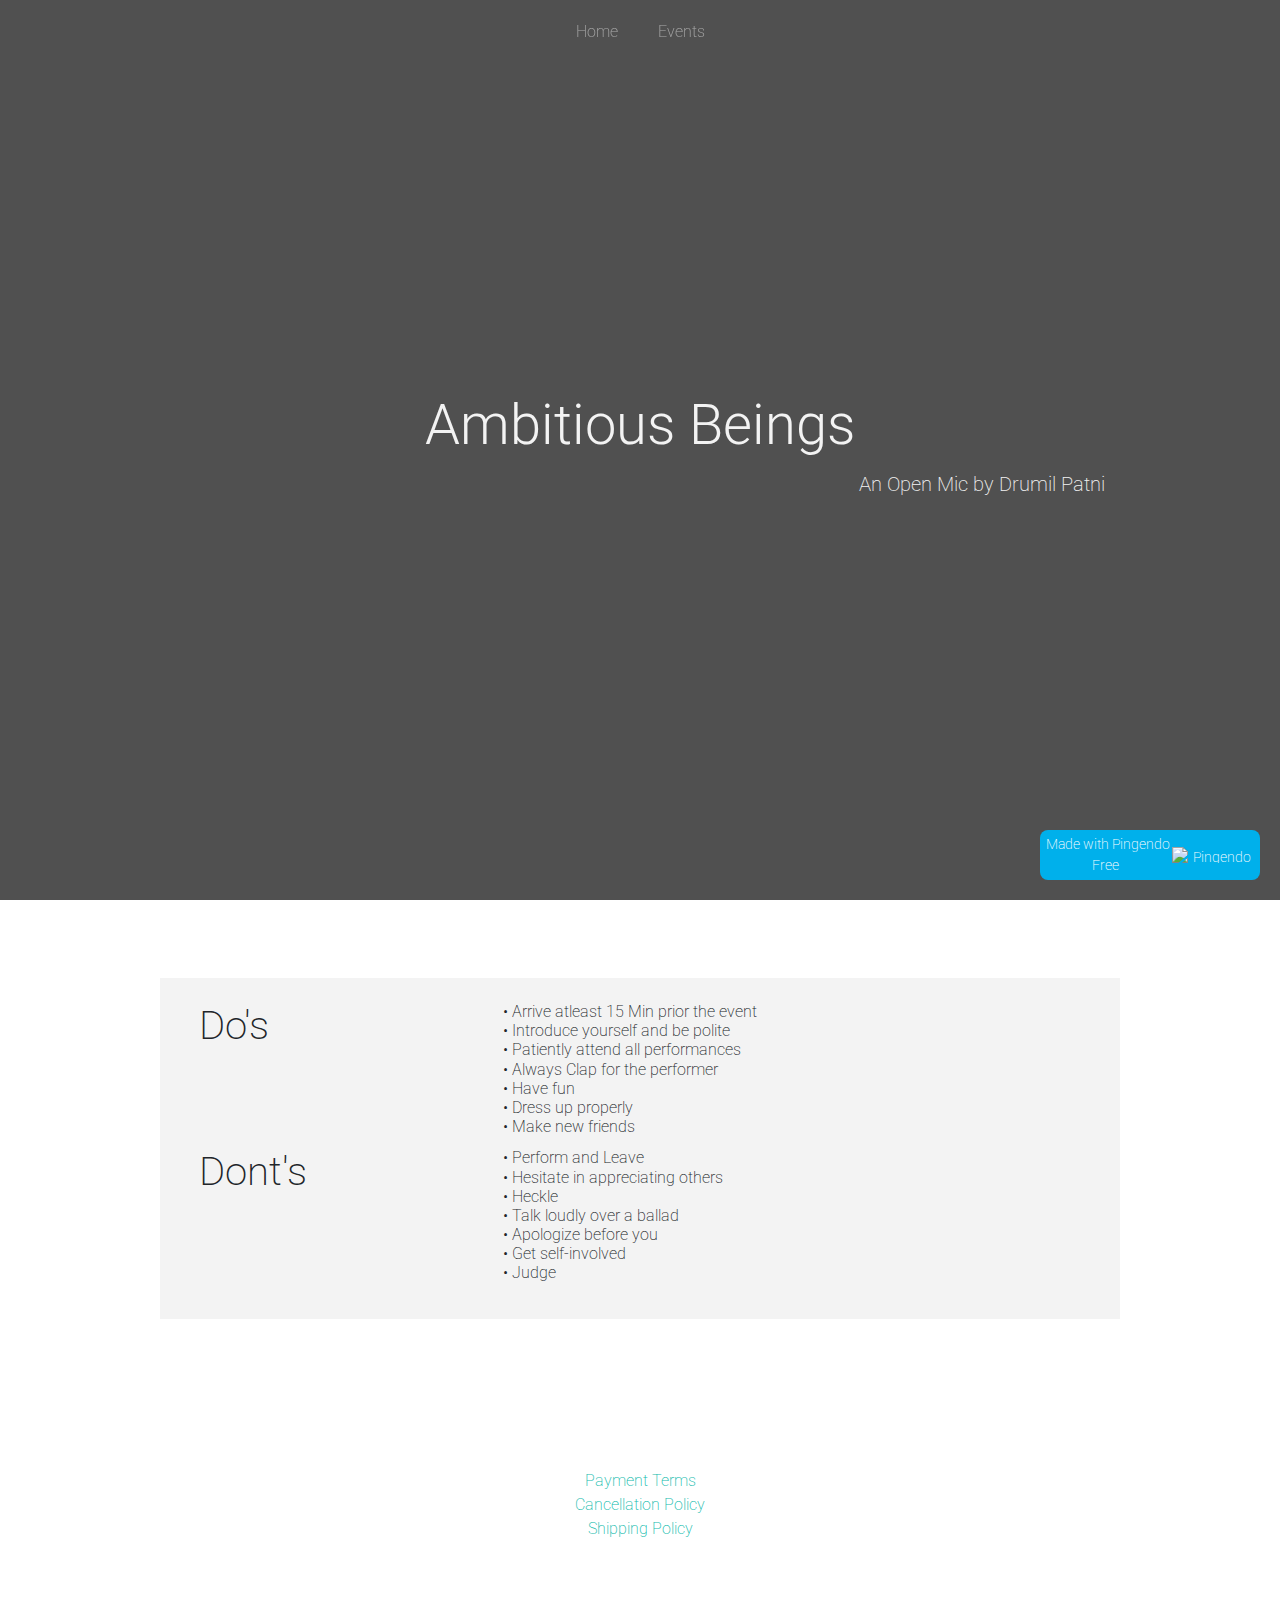
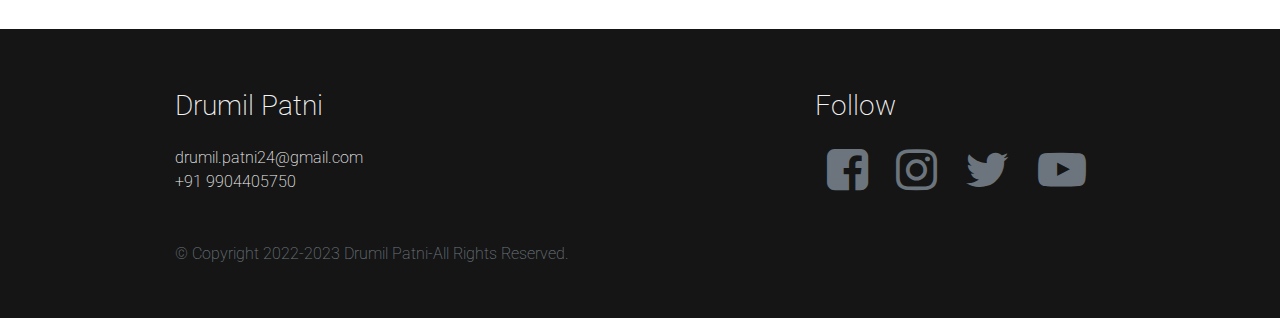
==== Events.html @ 55a1823c "Add files via upload" ====
<!DOCTYPE html>
<html>

<head>
  <meta charset="utf-8">
  <meta name="viewport" content="width=device-width, initial-scale=1">
  <!-- PAGE settings -->
  <link rel="icon">
  <title>Drumil Patni</title>
  <meta name="description" content="Personal Blog">
  <meta name="keywords" content="Flute, Music, Blog, CA">
  <!-- CSS dependencies -->
  <link rel="stylesheet" href="aquamarine.css">
  <link rel="stylesheet" href="https://cdnjs.cloudflare.com/ajax/libs/font-awesome/4.7.0/css/font-awesome.min.css" type="text/css">
  <!-- Script: Make my navbar transparent when the document is scrolled to top -->
  <script src="js/navbar-ontop.js"></script>
  <!-- Script: Animated entrance -->
  <script src="js/animate-in.js"></script>
  <script async="" src="https://pagead2.googlesyndication.com/pagead/js/adsbygoogle.js?client=ca-pub-3592346708125430" crossorigin="anonymous"></script>
</head>

<body class="text-center">
  <!-- Navbar -->
  <nav class="navbar navbar-expand-md fixed-top bg-dark navbar-dark">
    <div class="container">
      <button class="navbar-toggler navbar-toggler-right" type="button" data-toggle="collapse" data-target="#navbar2SupportedContent" aria-controls="navbar2SupportedContent" aria-expanded="false" aria-label="Toggle navigation"> <span class="navbar-toggler-icon"></span> </button>
      <div class="collapse navbar-collapse justify-content-center" id="navbar2SupportedContent">
        <ul class="navbar-nav">
          <li class="nav-item mx-2">
            <a class="nav-link" href="index.html">Home</a>
          </li>
          <li class="nav-item mx-2">
            <a class="nav-link" href="#speaker">Events</a>
          </li>
        </ul>
      </div>
    </div>
  </nav>
  <!-- Cover -->
  <div class="d-flex align-items-center section-dark py-5 cover" style="background-image: url(&quot;Events/Ambitious beings/aba.jpeg&quot;);">
    <div class="container">
      <div class="row">
        <div class="col-md-12">
          <h1 class="display-4">Ambitious Beings</h1>
        </div>
      </div>
      <div class="row">
        <div class="col-md-12">
          <h5 class="text-right">An Open Mic by Drumil Patni</h5>
        </div>
      </div>
    </div>
  </div>
  <!-- Parallax section -->
  <div class="section-parallax py-1" style="background-image: url(&quot;assets/conference/b.jpg&quot;);">
    <div class="container my-5 bg-light p-3">
      <div class="row mx-auto">
        <div class="col-md-12">
          <div class="row">
            <div class="col-md-4" style="">
              <h1 class="text-left">Do's</h1>
            </div>
            <div class="col-md-8" style="">
              <h6 class="text-left" contenteditable="true">• Arrive atleast 15 Min prior the event<br>• Introduce yourself and be polite<br>• Patiently attend all performances<br>• Always Clap for the performer<br>• Have fun<br>• Dress up properly<br>• Make new friends</h6>
            </div>
          </div>
          <div class="row">
            <div class="col-md-4" style="">
              <h1 class="text-left">Dont's</h1>
            </div>
            <div class="col-md-8" style="">
              <h6 class="text-left" contenteditable="true">• Perform and Leave<br>• Hesitate in appreciating others<br>• Heckle<br>• Talk loudly over a ballad<br>• Apologize before you<br>• Get self-involved<br>• Judge</h6>
            </div>
          </div>
        </div>
      </div>
    </div>
  </div>
  <div class="py-5">
    <div class="container">
      <div class="row">
        <div class="col-md-12">
          <p class=""><a href="https://merchant.razorpay.com/policy/LzmEL0eGMOhiob/refund">Payment Terms</a><br><a href="https://merchant.razorpay.com/policy/LzmEL0eGMOhiob/refund">Cancellation Policy</a><br><a href="https://merchant.razorpay.com/policy/LzmEL0eGMOhiob/shipping">Shipping Policy</a></p>
        </div>
      </div>
    </div>
  </div>
  <!-- Speakers -->
  <div class="bg-light py-0" id="speakers">
    <div class="container-fluid">
      <div class="row text-center">
      </div>
      <div class="row">
      </div>
    </div>
  </div>
  <div class="bg-light" id="speakers" style="">
    <div class="container-fluid">
      <div class="row">
      </div>
    </div>
  </div>
  <!-- Schedule -->
  <!-- Sponsor logos -->
  <!-- Call to action -->
  <!-- Footer -->
  <footer class="text-md-left text-center p-4 bg-dark text-light">
    <div class="container">
      <div class="row">
        <div class="my-3 col-lg-4 col-md-4">
          <h3>Drumil Patni</h3>
          <p class="my-3">drumil.patni24@gmail.com<br>+91 9904405750</p>
        </div>
        <div class="col-lg-4"> </div>
        <div class="my-3 col-lg-4">
          <h3>Follow</h3>
          <a href="https://www.facebook.com/drumilpatni" target="blank"><i class="fa fa-facebook-square text-muted fa-3x m-2"></i></a>
          <a href="https://www.instagram.com/drumilpatni" target="blank"><i class="fa fa-3x fa-instagram text-muted m-2"></i></a>
          <a href="https://twitter.com/drumilpatni" target="blank"><i class="fa fa-3x fa-twitter m-2 text-muted"></i></a>
          <a href="https://www.youtube.com/@drumilpatni" target="blank"><i class="fa fa-3x text-muted fa-youtube-play m-2"></i></a>
        </div>
      </div>
      <div class="row">
        <div class="col-md-12">
          <p class="text-muted">© Copyright 2022-2023 Drumil Patni-All Rights Reserved.</p>
        </div>
      </div>
    </div>
  </footer>
  <!-- JavaScript dependencies -->
  <script src="https://code.jquery.com/jquery-3.3.1.min.js"></script>
  <script src="https://cdnjs.cloudflare.com/ajax/libs/popper.js/1.14.3/umd/popper.min.js" integrity="sha384-ZMP7rVo3mIykV+2+9J3UJ46jBk0WLaUAdn689aCwoqbBJiSnjAK/l8WvCWPIPm49" crossorigin="anonymous"></script>
  <script src="https://stackpath.bootstrapcdn.com/bootstrap/4.1.3/js/bootstrap.min.js" integrity="sha384-ChfqqxuZUCnJSK3+MXmPNIyE6ZbWh2IMqE241rYiqJxyMiZ6OW/JmZQ5stwEULTy" crossorigin="anonymous"></script>
  <!-- Script: Smooth scrolling between anchors in the same page -->
  <script src="js/smooth-scroll.js"></script>
  <pingendo onclick="window.open('https://pingendo.com/', '_blank')" style="cursor:pointer;position: fixed;bottom: 20px;right:20px;padding:4px;background-color: #00b0eb;border-radius: 8px; width:220px;display:flex;flex-direction:row;align-items:center;justify-content:center;font-size:14px;color:white">Made with Pingendo Free&nbsp;&nbsp;<img src="https://pingendo.com/site-assets/Pingendo_logo_big.png" class="d-block" alt="Pingendo logo" height="16"></pingendo>
</body>

</html>
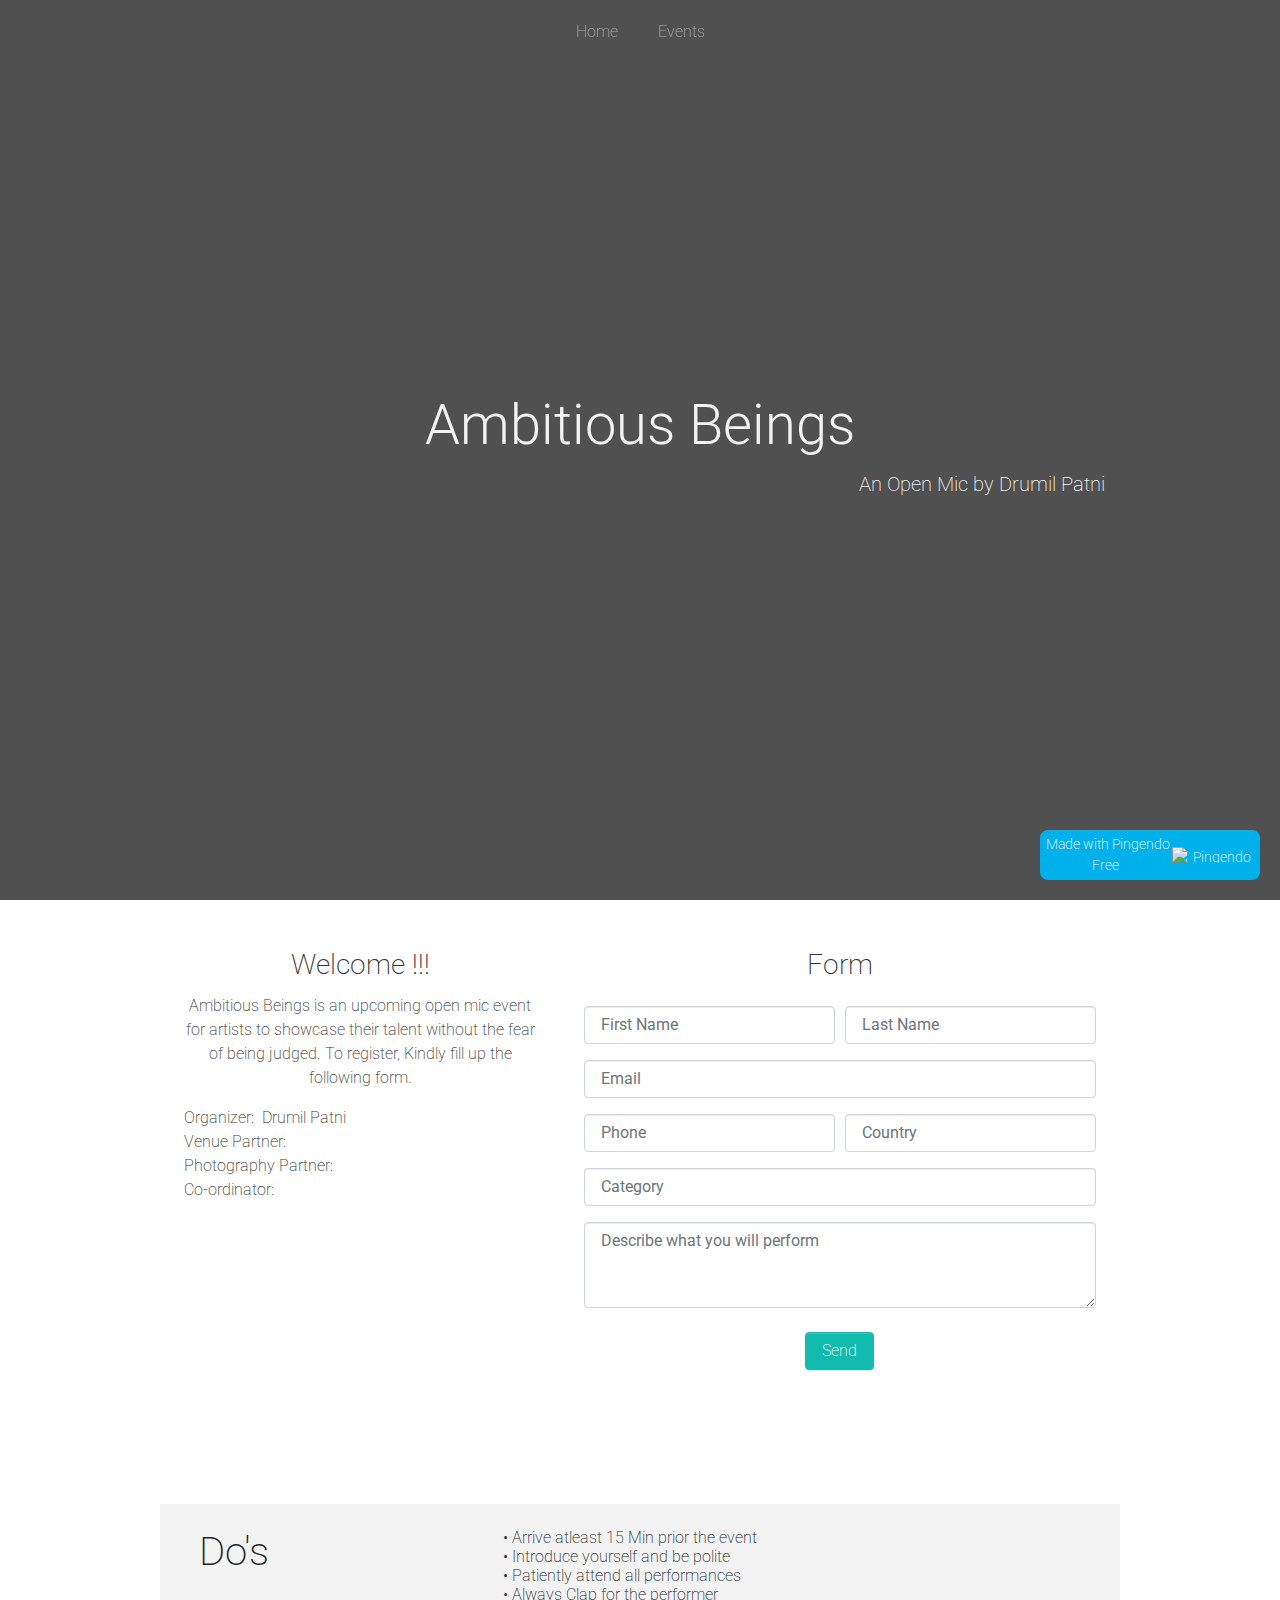
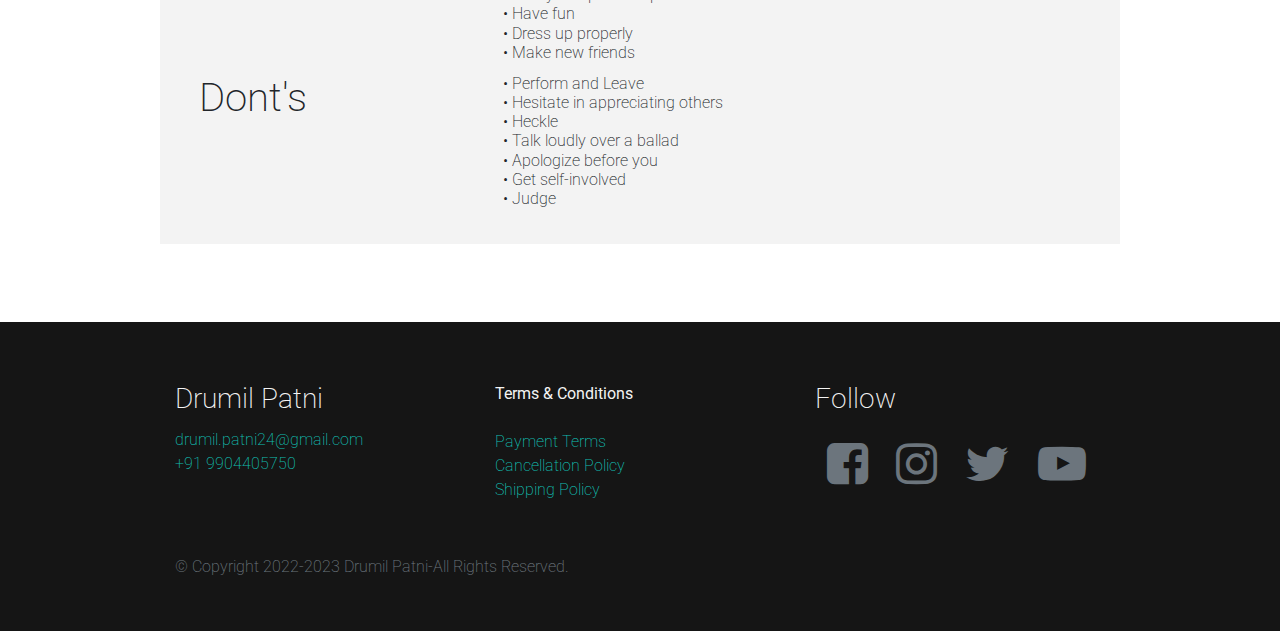
==== commit 98ee5609: "Add files via upload" ====
--- a/Events.html
+++ b/Events.html
@@ -30,7 +30,7 @@
             <a class="nav-link" href="index.html">Home</a>
           </li>
           <li class="nav-item mx-2">
-            <a class="nav-link" href="#speaker">Events</a>
+            <a class="nav-link" href="#">Events</a>
           </li>
         </ul>
       </div>
@@ -47,6 +47,33 @@
       <div class="row">
         <div class="col-md-12">
           <h5 class="text-right">An Open Mic by Drumil Patni</h5>
+        </div>
+      </div>
+    </div>
+  </div>
+  <div class="py-3">
+    <div class="container">
+      <div class="row">
+        <div class="col-md-5 p-3">
+          <h3>Welcome !!!</h3>
+          <p>Ambitious Beings is an upcoming open mic event for artists to showcase their talent without the fear of being judged. To register, Kindly fill up the following form.</p>
+          <p class="text-left">Organizer:&nbsp; Drumil Patni<br>Venue Partner:&nbsp;<br>Photography Partner:<br>Co-ordinator:</p>
+        </div>
+        <div class="col-md-7 p-3">
+          <h3 class="mb-3">Form</h3>
+          <form>
+            <div class="form-row">
+              <div class="form-group col-md-6"> <input type="text" class="form-control" id="form36" placeholder="First Name"> </div>
+              <div class="form-group col-md-6"> <input type="text" class="form-control" id="form37" placeholder="Last Name"> </div>
+            </div>
+            <div class="form-group"> <input type="email" class="form-control" id="form39" placeholder="Email"> </div>
+            <div class="form-row">
+              <div class="form-group col-md-6"> <input type="number" class="form-control" id="form40" placeholder="Phone"> </div>
+              <div class="form-group col-md-6"> <input type="text" class="form-control" id="form41" placeholder="Country"> </div>
+            </div>
+            <div class="form-group"> <input type="text" class="form-control" id="form42" placeholder="Category"> </div>
+            <div class="form-group"> <textarea class="form-control" id="form43" rows="3" placeholder="Describe what you will perform"></textarea> </div> <a class="nav-link" href="https://rzp.io/i/Y5vJZG2v"><button type="submit" class="btn btn-primary">Send</button></a>
+          </form>
         </div>
       </div>
     </div>
@@ -76,15 +103,6 @@
       </div>
     </div>
   </div>
-  <div class="py-5">
-    <div class="container">
-      <div class="row">
-        <div class="col-md-12">
-          <p class=""><a href="https://merchant.razorpay.com/policy/LzmEL0eGMOhiob/refund">Payment Terms</a><br><a href="https://merchant.razorpay.com/policy/LzmEL0eGMOhiob/refund">Cancellation Policy</a><br><a href="https://merchant.razorpay.com/policy/LzmEL0eGMOhiob/shipping">Shipping Policy</a></p>
-        </div>
-      </div>
-    </div>
-  </div>
   <!-- Speakers -->
   <div class="bg-light py-0" id="speakers">
     <div class="container-fluid">
@@ -104,20 +122,22 @@
   <!-- Sponsor logos -->
   <!-- Call to action -->
   <!-- Footer -->
-  <footer class="text-md-left text-center p-4 bg-dark text-light">
+  <footer class="text-md-left text-center bg-dark text-light p-4 px-5" style="">
     <div class="container">
       <div class="row">
-        <div class="my-3 col-lg-4 col-md-4">
+        <div class="my-3 col-lg-4 col-md-4" style="">
           <h3>Drumil Patni</h3>
-          <p class="my-3">drumil.patni24@gmail.com<br>+91 9904405750</p>
+          <p class=""><a href="#">drumil.patni24@gmail.com</a><br><a href="#">+91 9904405750</a></p>
         </div>
-        <div class="col-lg-4"> </div>
-        <div class="my-3 col-lg-4">
+        <div class="col-lg-4" style="">
+          <p class=""><b><br>Terms &amp; Conditions</b><br><br><a href="https://merchant.razorpay.com/policy/LzmEL0eGMOhiob/refund">Payment Terms</a><br><a href="https://merchant.razorpay.com/policy/LzmEL0eGMOhiob/refund">Cancellation Policy</a><br><a href="https://merchant.razorpay.com/policy/LzmEL0eGMOhiob/shipping">Shipping Policy</a></p>
+        </div>
+        <div class="col-lg-4 my-3 mx-auto" style="">
           <h3>Follow</h3>
           <a href="https://www.facebook.com/drumilpatni" target="blank"><i class="fa fa-facebook-square text-muted fa-3x m-2"></i></a>
           <a href="https://www.instagram.com/drumilpatni" target="blank"><i class="fa fa-3x fa-instagram text-muted m-2"></i></a>
           <a href="https://twitter.com/drumilpatni" target="blank"><i class="fa fa-3x fa-twitter m-2 text-muted"></i></a>
-          <a href="https://www.youtube.com/@drumilpatni" target="blank"><i class="fa fa-3x text-muted fa-youtube-play m-2"></i></a>
+          <a href="https://www.youtube.com/@drumilpatni" target="blank"><i class="fa fa-3x text-muted fa-youtube-play m-2"></i><i class="fa fa-3x text-muted m-2 fa--play"></i></a>
         </div>
       </div>
       <div class="row">
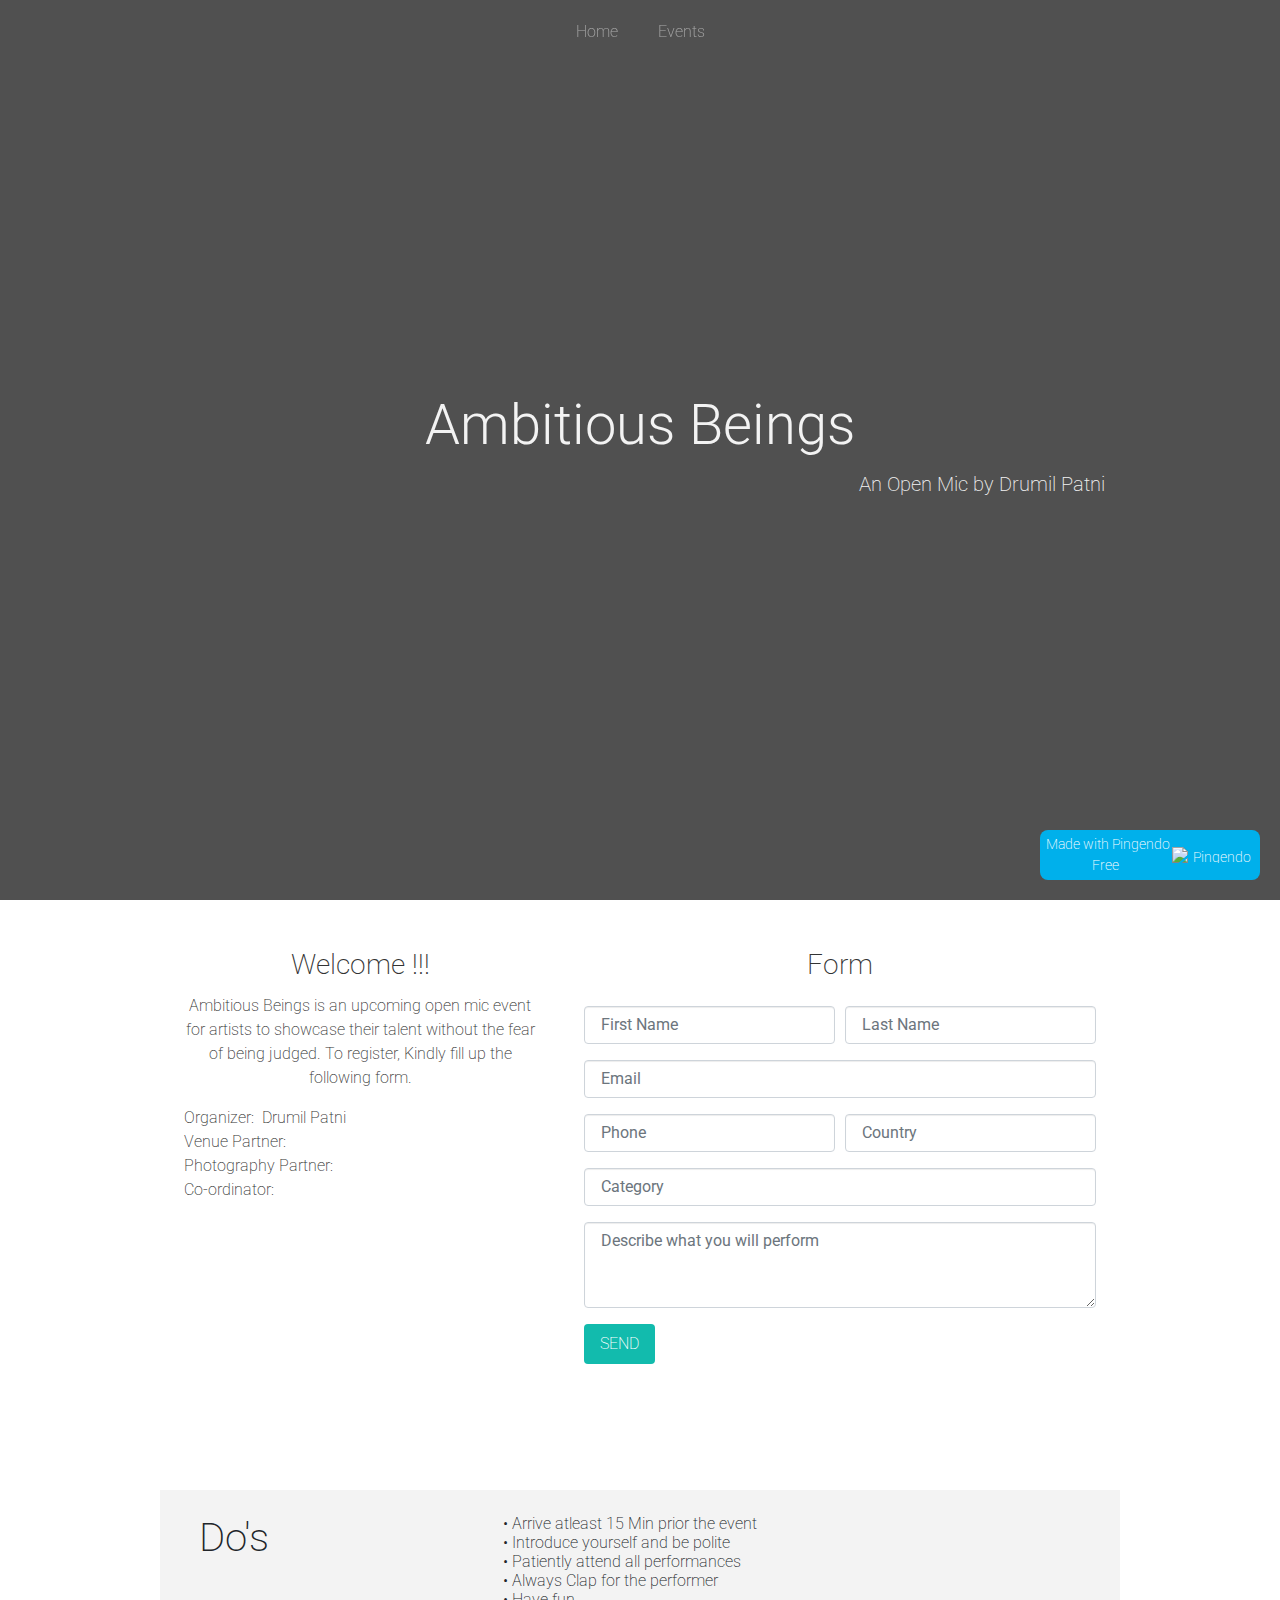
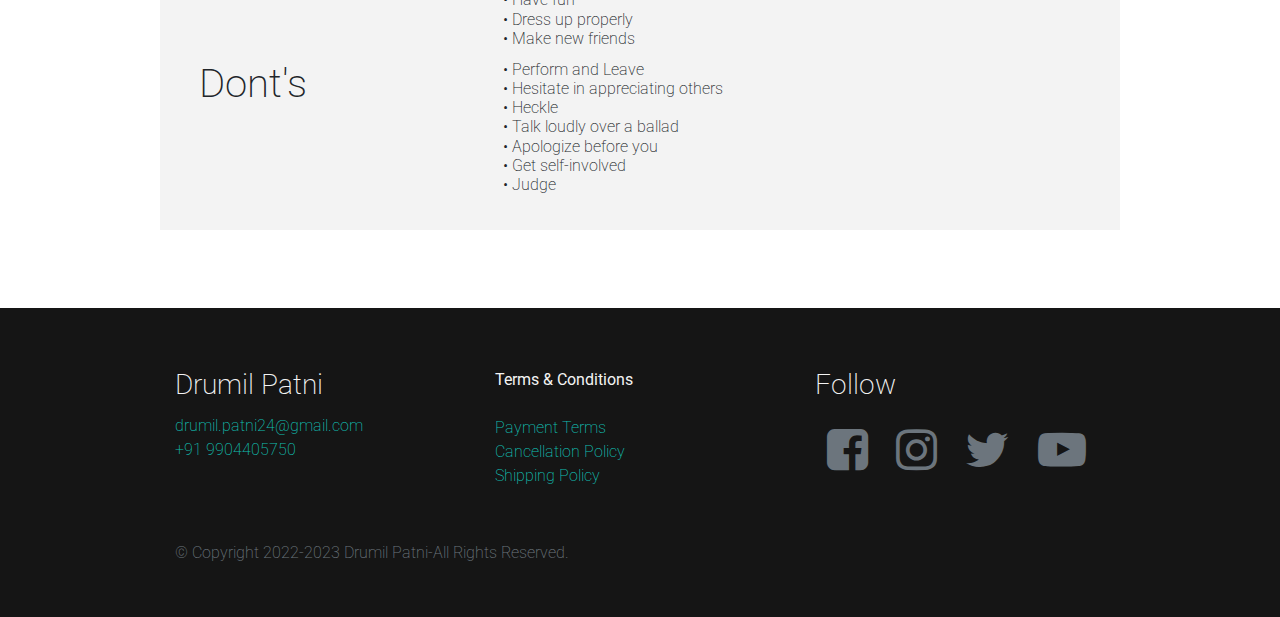
==== commit dc9f90f8: "Add files via upload" ====
--- a/Events.html
+++ b/Events.html
@@ -59,7 +59,7 @@
           <p>Ambitious Beings is an upcoming open mic event for artists to showcase their talent without the fear of being judged. To register, Kindly fill up the following form.</p>
           <p class="text-left">Organizer:&nbsp; Drumil Patni<br>Venue Partner:&nbsp;<br>Photography Partner:<br>Co-ordinator:</p>
         </div>
-        <div class="col-md-7 p-3">
+        <div class="col-md-7 p-3" style="">
           <h3 class="mb-3">Form</h3>
           <form>
             <div class="form-row">
@@ -72,8 +72,11 @@
               <div class="form-group col-md-6"> <input type="text" class="form-control" id="form41" placeholder="Country"> </div>
             </div>
             <div class="form-group"> <input type="text" class="form-control" id="form42" placeholder="Category"> </div>
-            <div class="form-group"> <textarea class="form-control" id="form43" rows="3" placeholder="Describe what you will perform"></textarea> </div> <a class="nav-link" href="https://rzp.io/i/Y5vJZG2v"><button type="submit" class="btn btn-primary">Send</button></a>
+            <div class="form-group"> <textarea class="form-control" id="form43" rows="3" placeholder="Describe what you will perform"></textarea> </div>
           </form>
+          <ul class="nav nav-pills text-center">
+            <li class="nav-item"> <a href="https://rzp.io/i/Y5vJZG2v" class="active nav-link">SEND</a> </li>
+          </ul>
         </div>
       </div>
     </div>
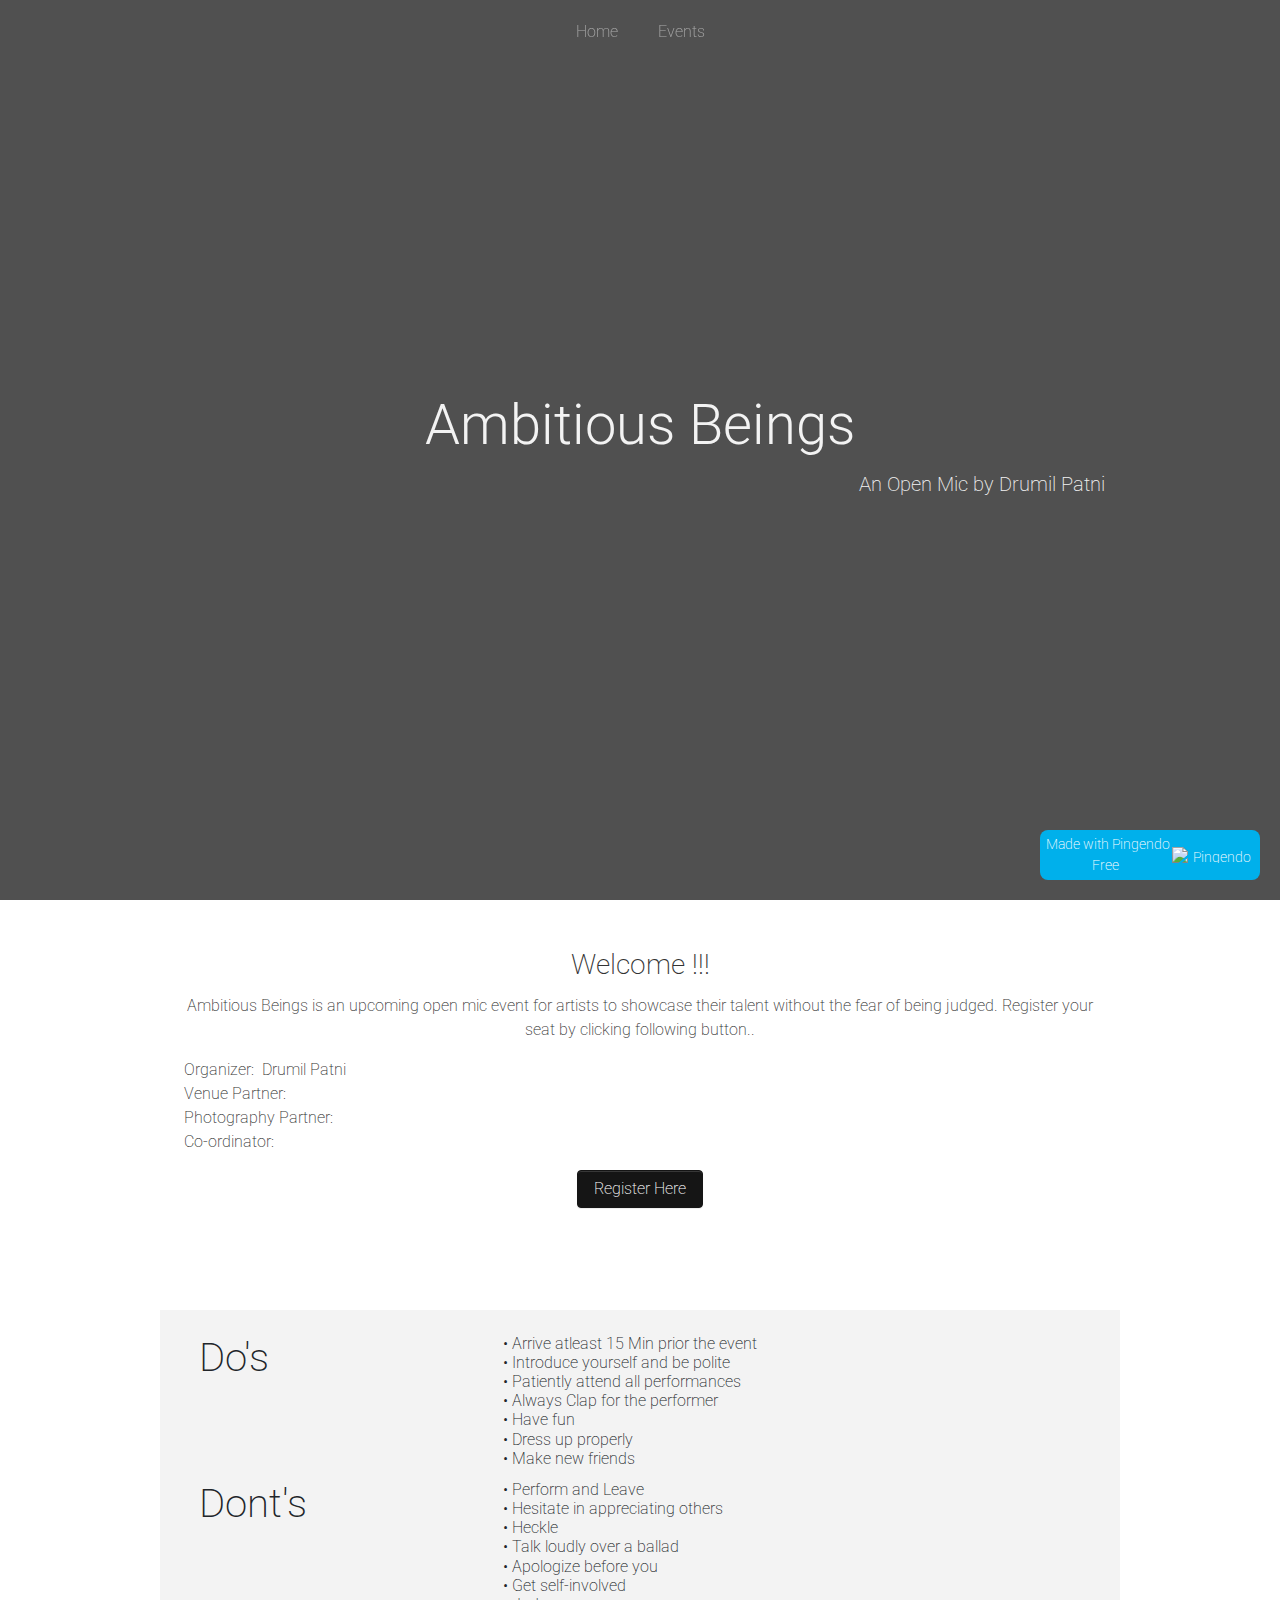
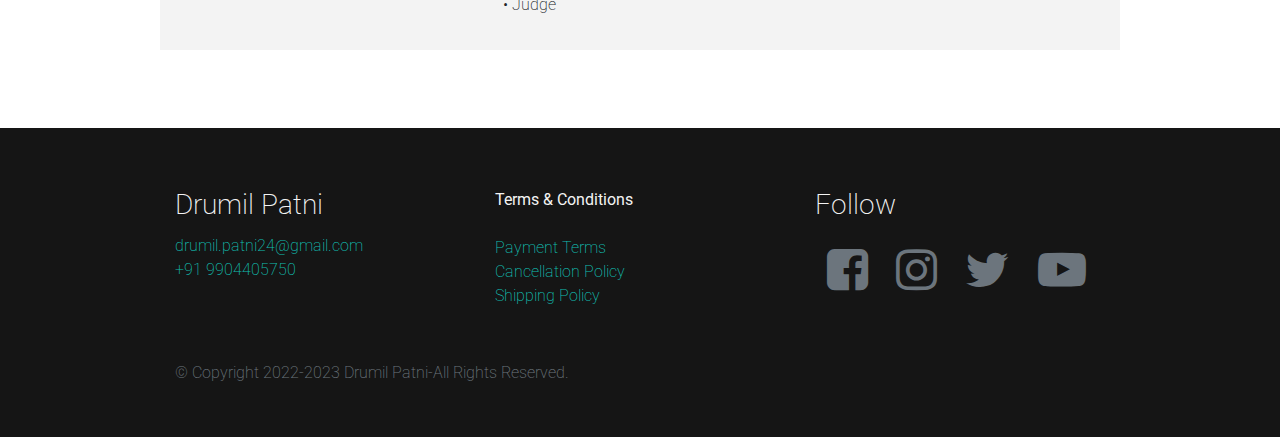
==== commit b569a614: "Add files via upload" ====
--- a/Events.html
+++ b/Events.html
@@ -54,29 +54,10 @@
   <div class="py-3">
     <div class="container">
       <div class="row">
-        <div class="col-md-5 p-3">
+        <div class="col-md-12 px-3 pb-0 pt-3">
           <h3>Welcome !!!</h3>
-          <p>Ambitious Beings is an upcoming open mic event for artists to showcase their talent without the fear of being judged. To register, Kindly fill up the following form.</p>
-          <p class="text-left">Organizer:&nbsp; Drumil Patni<br>Venue Partner:&nbsp;<br>Photography Partner:<br>Co-ordinator:</p>
-        </div>
-        <div class="col-md-7 p-3" style="">
-          <h3 class="mb-3">Form</h3>
-          <form>
-            <div class="form-row">
-              <div class="form-group col-md-6"> <input type="text" class="form-control" id="form36" placeholder="First Name"> </div>
-              <div class="form-group col-md-6"> <input type="text" class="form-control" id="form37" placeholder="Last Name"> </div>
-            </div>
-            <div class="form-group"> <input type="email" class="form-control" id="form39" placeholder="Email"> </div>
-            <div class="form-row">
-              <div class="form-group col-md-6"> <input type="number" class="form-control" id="form40" placeholder="Phone"> </div>
-              <div class="form-group col-md-6"> <input type="text" class="form-control" id="form41" placeholder="Country"> </div>
-            </div>
-            <div class="form-group"> <input type="text" class="form-control" id="form42" placeholder="Category"> </div>
-            <div class="form-group"> <textarea class="form-control" id="form43" rows="3" placeholder="Describe what you will perform"></textarea> </div>
-          </form>
-          <ul class="nav nav-pills text-center">
-            <li class="nav-item"> <a href="https://rzp.io/i/Y5vJZG2v" class="active nav-link">SEND</a> </li>
-          </ul>
+          <p>Ambitious Beings is an upcoming open mic event for artists to showcase their talent without the fear of being judged. Register your seat by clicking following button..</p>
+          <p class="text-left">Organizer:&nbsp; Drumil Patni<br>Venue Partner:&nbsp;<br>Photography Partner:<br>Co-ordinator:</p><a class="btn btn-dark" href="https://rzp.io/i/Y5vJZG2v">Register Here</a>
         </div>
       </div>
     </div>
